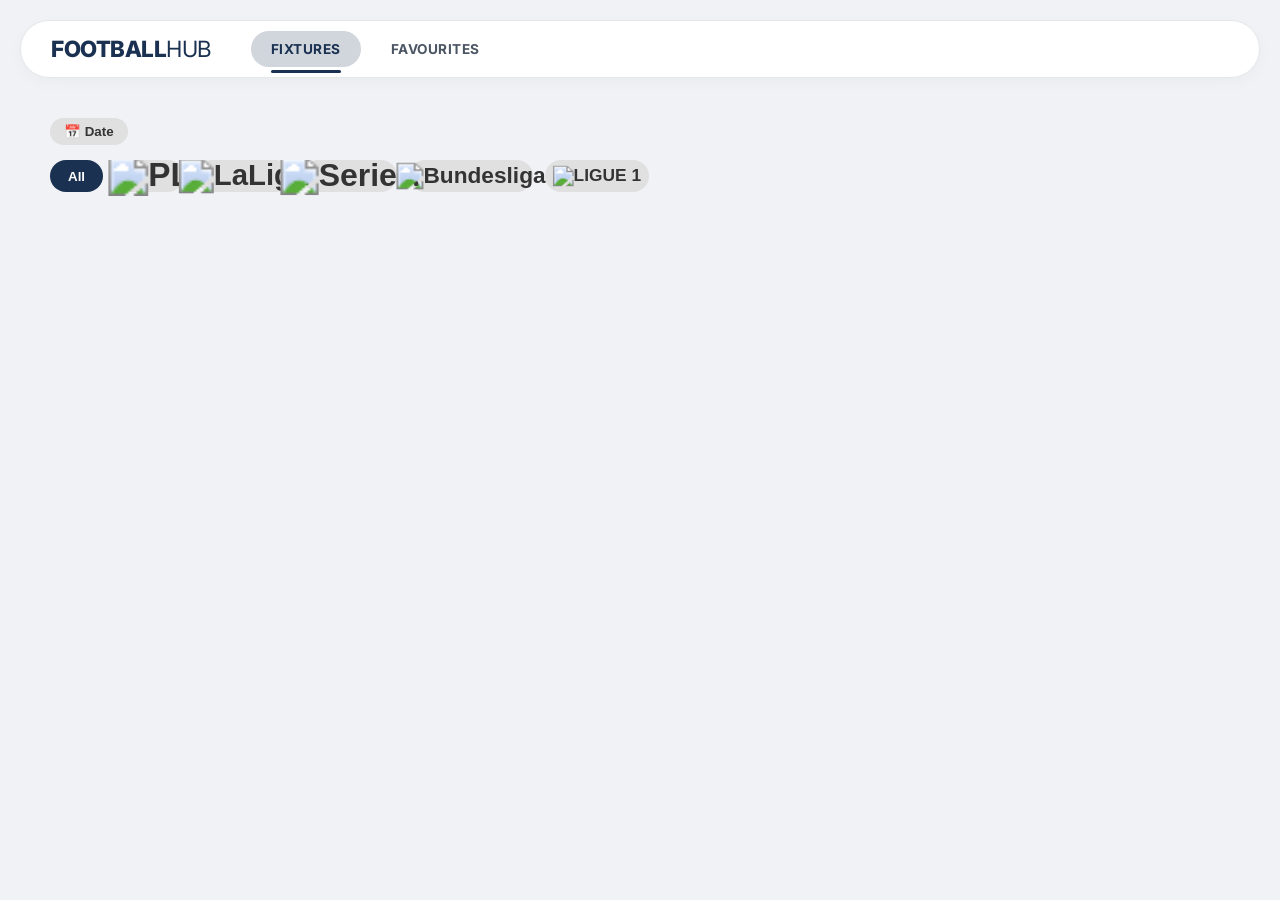
==== FootballHub - Frontend/index.html @ 674e1eae "Commit" ====
<!DOCTYPE html>
<html lang="en">
<head>
    <meta charset="UTF-8">
    <meta name="viewport" content="width=device-width, initial-scale=1.0">
    <title>FootballHub - Matches</title>
    <link rel="stylesheet" href="css/style.css">
    <link rel="stylesheet" href="https://cdn.jsdelivr.net/npm/flatpickr/dist/flatpickr.min.css">
    <link rel="stylesheet" href="css/Navbar.css">
    <link rel="stylesheet" href="css/Calendar.css">
    <link rel="stylesheet" href="css/date-filters.css">
    <link rel="stylesheet" href="css/league-filters.css">
    <link rel="stylesheet" href="css/empty-matches.css">
    <link rel="stylesheet" href="css/league-sections.css">
    <link rel="stylesheet" href="css/match-card.css">
    <script src="https://cdn.jsdelivr.net/npm/flatpickr"></script>
    <link href="https://fonts.googleapis.com/css2?family=Inter:wght@400;600;700&display=swap" rel="stylesheet">
</head>
<body>
    <nav class="navbar">
    <div class="nav-container">
        <a href="index.html" class="nav-logo">
            <span class="logo-bold">FOOTBALL</span><span class="logo-light">HUB</span>
        </a>
        
        <div class="nav-links">
            <a href="index.html" class="nav-item active" id="nav-home">FIXTURES</a>
            <a href="favorite.html" class="nav-item" id="nav-fav">FAVOURITES</a>
        </div>
    </div>
    </nav>
    
    <main id="main-container">
    
    <!--Data actualizata in fiecare zi-->
    <div id="dynamic-date-filters" class="date-filters">
        <div class="calendar-wrapper" style="display: inline-block;">
            <button id="custom-calendar-btn" class="date-btn">📅 Date</button>
        </div>
    </div>

    <div id="filters-container" class="filters">
        <button class="filter-btn active" data-league="ALL">All</button>
        <button class="filter-btn" data-league="PL">
            <img src="https://i.postimg.cc/wTX1Hc76/Premier-League-Logo-PNG-Iconic-English-Football-Emblem-Transparent-jpg-removebg-preview.png" alt="PL" class="league-logo-pl">
        </button>
        <button class="filter-btn" data-league="PD">
            <img src="https://ssl.gstatic.com/onebox/media/sports/logos/optimized/U4pM4toWEW0Sr9NIhY_Lyw_64x64.png" alt="LaLiga" class="league-logo">
        </button>
        <button class="filter-btn" data-league="SA">
            <img src="https://upload.wikimedia.org/wikipedia/commons/c/c2/Serie_A.png?utm_source=commons.wikimedia.org&utm_campaign=index&utm_content=original" alt="SerieA" class="league-logo-sa">
        </button>
        <button class="filter-btn" data-league="BL1">
            <img src="https://crests.football-data.org/BL1.png" alt="Bundesliga" class="league-logo-bl">
        </button>
        <button class="filter-btn" data-league="FL1">
            <img src="https://upload.wikimedia.org/wikipedia/commons/7/7b/Logo_Ligue_1_McDonald%27s_2024.svg" alt="LIGUE 1" class="league-logo-lg">
        </button>
    </div>    

    <section id="PL" class="league-section" style="display: none;">
        <div class="league-header england">
            <img src="https://i.postimg.cc/wTX1Hc76/Premier-League-Logo-PNG-Iconic-English-Football-Emblem-Transparent-jpg-removebg-preview.png" alt="PL" class="league-logo-pl">
            <span class="league-title">PREMIER LEAGUE</span>
            <span class="country-badge">England</span>
            <div class="dropdown-circle">
                <i class="arrow"></i>
            </div>
        </div>
        <div class="matches-list"></div>
    </section>

    <section id="PD" class="league-section" style="display: none;">
        <div class="league-header spain">
            <img src="https://ssl.gstatic.com/onebox/media/sports/logos/optimized/U4pM4toWEW0Sr9NIhY_Lyw_64x64.png" alt="LaLiga" class="league-logo">
            <span class="league-title">LALIGA</span>
            <span class="country-badge">Spain</span>
            <div class="dropdown-circle">
                <i class="arrow"></i>
            </div>
        </div>
        <div class="matches-list"></div>
    </section>

    <section id="SA" class="league-section" style="display: none;">
        <div class="league-header italy">
            <img src="https://upload.wikimedia.org/wikipedia/commons/c/c2/Serie_A.png?utm_source=commons.wikimedia.org&utm_campaign=index&utm_content=original" alt="SerieA" class="league-logo">
            <span class="league-title">SERIE A</span>
            <span class="country-badge">Italy</span>
            <div class="dropdown-circle">
                <i class="arrow"></i>
            </div>
        </div>
        <div class="matches-list"></div>
    </section>

    <section id="BL1" class="league-section" style="display: none;">
        <div class="league-header germany">
            <img src="https://crests.football-data.org/BL1.png" alt="Bundesliga" class="league-logo">
            <span class="league-title">BUNDESLIGA</span>
            <span class="country-badge">Germany</span>
            <div class="dropdown-circle">
                <i class="arrow"></i>
            </div>
        </div>
        <div class="matches-list"></div>
    </section>

    <section id="FL1" class="league-section" style="display: none;">
        <div class="league-header france">
            <img src="https://upload.wikimedia.org/wikipedia/commons/7/7b/Logo_Ligue_1_McDonald%27s_2024.svg" alt="LIGUE 1" class="league-logo-lg">
            <span class="league-title">LIGUE 1</span>
            <span class="country-badge">France</span>
            <div class="dropdown-circle">
                <i class="arrow"></i>
            </div>
        </div>
        <div class="matches-list"></div>
    </section>

    <div id="no-matches-msg" class="empty-state" style="display: none;">
        <div class="empty-icon">⚽</div>
        <h3 class="empty-title">It's a quiet day on the pitch</h3>
        <p class="empty-subtitle">There are no Top 5 League matches scheduled for <strong id="empty-date-text">[Data]</strong>.
    </div>
</main>
    <script src="js/custom-date.js"></script>
    <script src="js/custom-name&logo.js"></script>
    <script src="js/api.js"></script>
    <script src="js/app.js"></script>
</body>
</html>
---- FootballHub - Frontend/css/style.css ----
body {
    font-family: 'Inter', sans-serif;
    background-color: #f0f2f5;
    color: #1a1a1a;
    margin: 0;
    padding: 0;
}


#main-container {
    width: 100%;
    margin: 0 auto;
    padding: 0 50px;
    box-sizing: border-box;
    padding-top: 20px;
}
---- FootballHub - Frontend/css/Navbar.css ----
.navbar {
    background-color: transparent;
    padding: 20px; 
    width: 100%; 
    box-sizing: border-box; 
    position: sticky;
    top: 0;
    z-index: 1000;
    font-family: 'Inter', -apple-system, sans-serif;
    line-height: 1.2;
}

.nav-container {
    background-color: #ffffff; 
    border: 1px solid #e5e7eb; 
    border-radius: 50px;
    padding: 10px 30px;
    display: flex;
    justify-content: flex-start; 
    align-items: center;
    gap: 40px; 
    box-shadow: 0 4px 15px rgba(0, 0, 0, 0.03);
}


.nav-logo {
    text-decoration: none;
    font-size: 1.4rem;
    font-weight: 800;
    letter-spacing: -0.5px;
    color: #1a3151; 
    display: flex;
    align-items: center;
    flex-shrink: 0;
    height: 100%; 
}

.logo-light {
    font-weight: 400; 
}


.nav-links {
    display: flex;
    gap: 10px; 
}


.nav-item {
    color: #4b5563; 
    text-decoration: none;
    font-size: 0.85rem;
    font-weight: 700; 
    letter-spacing: 0.5px;
    padding: 8px 20px;
    border-radius: 25px; 
    transition: all 0.2s ease-in-out;
    white-space: nowrap;
    display: inline-flex;
    align-items: center;
    justify-content: center;
    height: 36px; 
    box-sizing: border-box;
}

/* Efect de hover discret */
.nav-item:hover {
    color: #1a3151;
    background-color: #f3f4f6; 
}


.nav-item.active {
    color: #1a3151;
    background-color: rgb(26, 49, 81, 0.2);
    position: relative;
}


.nav-item.active::after {
    content: "";
    position: absolute;
    bottom: -6px; 
    left: 20px;
    right: 20px;
    height: 3px;
    background-color: #1a3151;
    border-radius: 2px;
}
---- FootballHub - Frontend/css/Calendar.css ----
.flatpickr-day.selected, 
.flatpickr-day.startRange, 
.flatpickr-day.endRange, 
.flatpickr-day.selected.inRange, 
.flatpickr-day.startRange.inRange, 
.flatpickr-day.endRange.inRange, 
.flatpickr-day.selected:focus, 
.flatpickr-day.startRange:focus, 
.flatpickr-day.endRange:focus, 
.flatpickr-day.selected:hover, 
.flatpickr-day.startRange:hover, 
.flatpickr-day.endRange:hover {
    background: #1a3151 !important; 
    border-color: #1a3151 !important;
}


.flatpickr-day:hover {
    background: #e0e0e0 !important;
}


.flatpickr-calendar {
    border-radius: 12px;
    box-shadow: 0 4px 15px rgba(0,0,0,0.1);
}
---- FootballHub - Frontend/css/date-filters.css ----
.date-filters {
    display: flex;
    gap: 8px;
    margin-bottom: 15px;
    flex-wrap: nowrap;
    overflow-x: auto;
    scrollbar-width: none; 
    -ms-overflow-style: none; 
}

.date-btn {
    padding: 6px 14px;
    border: none;
    border-radius: 15px;
    background-color: #e0e0e0;
    cursor: pointer;
    font-weight: bold;
    color: #333;
    transition: 0.3s;
}


.date-btn.active {
    background-color: #1a3151;
    color: white;
}
---- FootballHub - Frontend/css/league-filters.css ----
.filters {
    display: flex;
    flex-wrap: nowrap; 
    overflow-x: auto;  
    overflow-y: hidden;
    gap: 12px;         
    padding-bottom: 10px; 

    scrollbar-width: none; 
    -ms-overflow-style: none; 
}


.filters-container::-webkit-scrollbar {
    display: none;
}

.filter-btn {
    padding: 8px 18px;
    border: none;
    border-radius: 20px;
    background-color: #e0e0e0;
    color: #333;
    font-weight: bold;
    cursor: pointer;
    transition: background-color 0.3s, color 0.3s;
    flex-shrink: 0;
}





.filter-btn:hover,
.filter-btn.active {
    background-color: #1a3151; 
    color: white;
}
---- FootballHub - Frontend/css/empty-matches.css ----
.empty-state {
    text-align: center;
    padding: 50px 20px;
    background-color: #f8f9fa;
    border-radius: 16px;
    margin-top: 20px;
    border: 2px dashed #d1d5db; 
}

.empty-icon {
    font-size: 48px;
    margin-bottom: 15px;
    opacity: 0.7;
}

.empty-title {
    color: #1a3151; 
    margin: 0 0 10px 0;
    font-size: 22px;
}

.empty-subtitle {
    color: #6b7280;
    margin: 0;
    font-size: 16px;
}

.empty-subtitle strong {
    color: #1a3151;
}
---- FootballHub - Frontend/css/league-sections.css ----
.league-section {
    margin-bottom: 30px;
    
}


.england { background-color: blueviolet; } 
.spain { background-color: #1a3151; }   
.italy { background-color: #008fd7; }
.germany { background-color: #d20515; }
.france { background-color: #dae025; color: black; }

.league-header {
    display: flex; 
    align-items: center; 
    gap: 12px; 
    padding: 10px 20px;
    color: white;
    font-weight: bold;
    border-radius: 20px 20px 0 0;
    border: 2px solid #1a3151;
}

.league-logo {
    width: 24px;
    height: 50px;
    object-fit: contain;
    scale: 2.2;
}

.league-logo-pl {
    width: 24px;
    height: 50px;
    object-fit: contain; 
    scale: 2.5;
}

.league-logo-lg {
    width: 24px;
    height: 50px;
    object-fit: contain; 
    scale: 1.3;
}

.league-logo-sa {
    width: 24px;
    height: 50px;
    object-fit: contain; 
    scale: 2.4;
}

.league-logo-bl {
    width: 24px;
    height: 50px;
    object-fit: contain; 
    scale: 1.7;
}

.league-title {
    margin-left: 15px; 
}


.dropdown-circle {
    width: 28px;
    height: 28px;
    background-color: rgba(255, 255, 255, 0.15);
    border-radius: 50%;
    display: flex;
    justify-content: center;
    align-items: center;
    transition: background-color 0.3s;
}

.arrow {
    display: inline-block;
    width: 8px;
    height: 8px;
    border-right: 2px solid white;
    border-bottom: 2px solid white;
    transform: translateY(2px) rotate(225deg); 
    transition: transform 0.3s ease;
}

.league-section.collapsed .matches-list {
    display: none;
}

.league-section.collapsed .arrow {
    transform: translateY(-2px) rotate(45deg); 
}

.league-section.collapsed .league-header {
    border-radius: 20px; 
}

.country-badge {
    background-color: rgba(255, 255, 255, 0.2); /* Un fundal alb, semi-transparent */
    padding: 4px 10px;
    border-radius: 12px;
    font-size: 0.75rem;
    font-weight: normal;
    margin-right: auto;
}
---- FootballHub - Frontend/css/match-card.css ----
.matches-list {
    background: white;
    border: 2px solid #1a3151;
    border-top: none;
    border-radius: 0 0 20px 20px;
    overflow: hidden;

}

.match-card {
    display: flex;
    align-items: center;
    background: white;
    border-bottom: 1px solid #eee;
    padding: 10px 15px;
    margin: 0; 
}

.match-time {
    width: 60px;
    font-weight: bold;
    color: #333;
    text-align: center;
}

.live-indicator {
    color: #00e676; 
    font-weight: 800;
    font-size: 0.8rem;
    animation: blink 1.5s infinite;
}

.match-divider {
    width: 1px;
    height: 40px;
    background-color: #ddd;
    margin: 0 15px;
}

.match-content {
    flex-grow: 1; 
}



/* --- Stiluri noi pentru Echipe --- */
.team-row {
    display: flex;
    justify-content: space-between;
    align-items: center;
    margin: 4px 0;
}

.team-info {
    display: flex;
    align-items: center;
    gap: 10px;
}

.team-score {
    font-weight: bold;
    font-size: 1.1rem;
    color: #1a3151;
    min-width: 20px;
    text-align: center;
}

.team-logo {
    width: 22px;
    height: 22px;
    object-fit: contain;
}

.team-name {
    font-size: 0.95rem;
    font-weight: 600; 
    text-transform: uppercase; 
}

.star-btn {
    background: none;       
    border: none;           
    padding: 0;            
    margin: 0;              
    font-size: 20px;        
    cursor: pointer;       
    line-height: 1;         
    display: flex;
    scale: 1.4;
    align-items: center;
    justify-content: center;
    transition: transform 0.1s ease, color 0.2s ease;
}
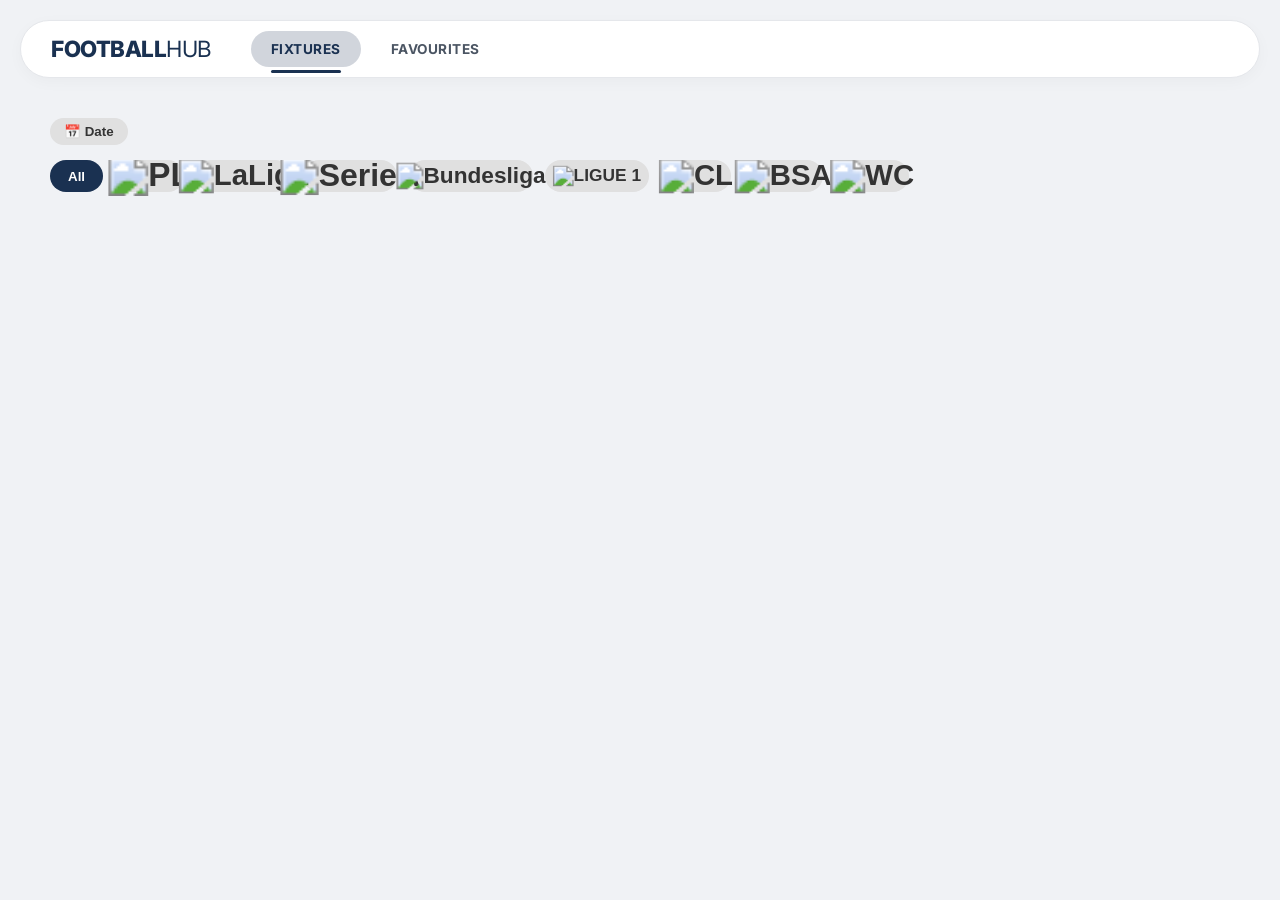
==== commit 61bf90aa: "Adaugare UCL, Brazil League si World Cup" ====
--- a/FootballHub - Frontend/index.html
+++ b/FootballHub - Frontend/index.html
@@ -55,6 +55,15 @@
         </button>
         <button class="filter-btn" data-league="FL1">
             <img src="https://upload.wikimedia.org/wikipedia/commons/7/7b/Logo_Ligue_1_McDonald%27s_2024.svg" alt="LIGUE 1" class="league-logo-lg">
+        </button>
+        <button class="filter-btn" data-league="CL">
+            <img src="https://crests.football-data.org/CL.png" alt="CL" class="league-logo">
+        </button>
+        <button class="filter-btn" data-league="BSA">
+            <img src="https://r2.thesportsdb.com/images/media/league/badge/lywv7t1766787179.png" alt="BSA" class="league-logo">
+        </button>
+        <button class="filter-btn" data-league="WC">
+            <img src="https://assets.football-logos.cc/logos/tournaments/700x700/fifa-world-cup-2026--white.9ba8a004.png" alt="WC" class="league-logo-wc">
         </button>
     </div>    
 
@@ -118,6 +127,42 @@
         <div class="matches-list"></div>
     </section>
 
+    <section id="CL" class="league-section" style="display: none;">
+        <div class="league-header ucl">
+            <img src="https://crests.football-data.org/CL.png" alt="CL" class="league-logo-ucl">
+            <span class="league-title">UEFA Champions League</span>
+            <span class="country-badge">Europe</span>
+            <div class="dropdown-circle">
+                <i class="arrow"></i>
+            </div>
+        </div>
+        <div class="matches-list"></div>
+    </section>
+
+    <section id="BSA" class="league-section" style="display: none;">
+        <div class="league-header brasil">
+            <img src="https://r2.thesportsdb.com/images/media/league/badge/lywv7t1766787179.png" alt="BSA" class="league-logo-bsa">
+            <span class="league-title">Brazil Serie A</span>
+            <span class="country-badge">Brazil</span>
+            <div class="dropdown-circle">
+                <i class="arrow"></i>
+            </div>
+        </div>
+        <div class="matches-list"></div>
+    </section>
+
+    <section id="WC" class="league-section" style="display: none;">
+        <div class="league-header world">
+            <img src="https://assets.football-logos.cc/logos/tournaments/700x700/fifa-world-cup-2026--white.9ba8a004.png" alt="WC" class="league-logo-wc">
+            <span class="league-title">FIFA World Cup</span>
+            <span class="country-badge">International</span>
+            <div class="dropdown-circle">
+                <i class="arrow"></i>
+            </div>
+        </div>
+        <div class="matches-list"></div>
+    </section>
+
     <div id="no-matches-msg" class="empty-state" style="display: none;">
         <div class="empty-icon">⚽</div>
         <h3 class="empty-title">It's a quiet day on the pitch</h3>
--- a/FootballHub - Frontend/css/league-sections.css
+++ b/FootballHub - Frontend/css/league-sections.css
@@ -9,6 +9,9 @@
 .italy { background-color: #008fd7; }
 .germany { background-color: #d20515; }
 .france { background-color: #dae025; color: black; }
+.ucl {background-color: darkkhaki;}
+.brasil {background-color: yellowgreen}
+.world {background-color: darkred;}
 
 .league-header {
     display: flex; 
@@ -54,6 +57,27 @@
     height: 50px;
     object-fit: contain; 
     scale: 1.7;
+}
+
+.league-logo-ucl {
+    width: 24px;
+    height: 50px;
+    object-fit: contain; 
+    scale: 2.5;
+}
+
+.league-logo-bsa {
+    width: 24px;
+    height: 50px;
+    object-fit: contain; 
+    scale: 2.2;
+}
+
+.league-logo-wc {
+    width: 24px;
+    height: 50px;
+    object-fit: contain; 
+    scale: 2.2;
 }
 
 .league-title {
